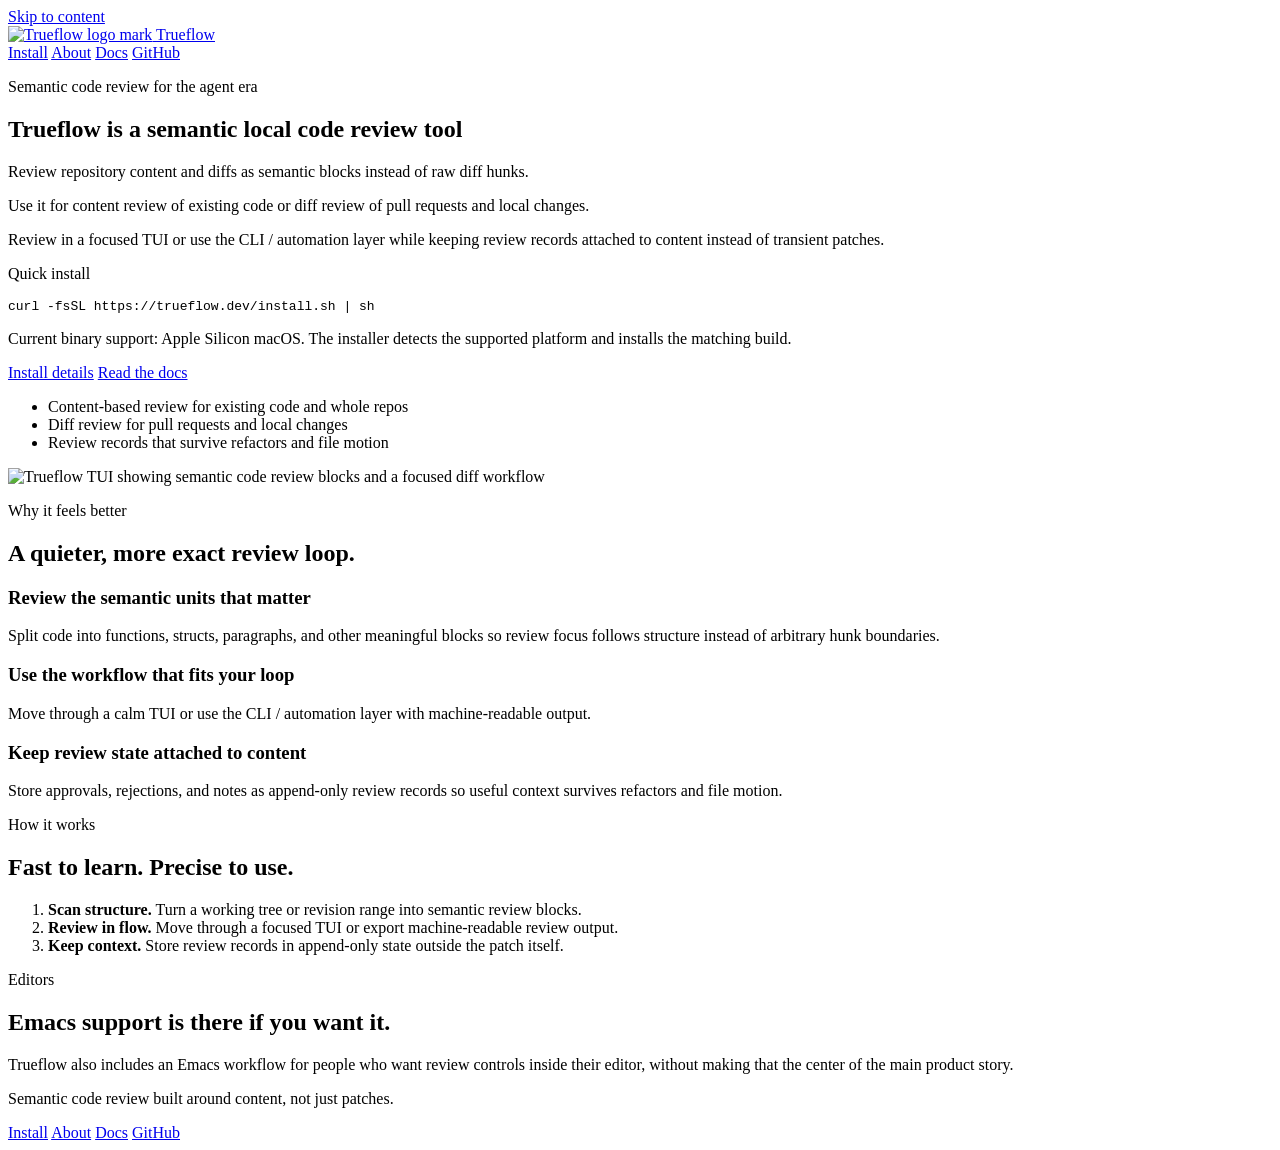
==== website/index.html @ d914e05b "Add OpenTofu website infra and deploy tooling" ====
<!doctype html>
<html lang="en">
  <head>
    <meta charset="utf-8">
    <meta name="viewport" content="width=device-width, initial-scale=1">
    <title>Trueflow — Semantic code review that keeps you in flow.</title>
    <meta
      name="description"
      content="Trueflow turns existing code, repositories, and diffs into semantic review blocks for content-based review and diff review with less hunk noise."
    >
    <link rel="preconnect" href="https://fonts.googleapis.com">
    <link rel="preconnect" href="https://fonts.gstatic.com" crossorigin>
    <link
      href="https://fonts.googleapis.com/css2?family=JetBrains+Mono:wght@400;500;600&family=Source+Serif+4:wght@400;600&family=Space+Grotesk:wght@400;500;600;700&display=swap"
      rel="stylesheet"
    >
    <link rel="stylesheet" href="/site.css">
  </head>
  <body>
    <a class="skip-link" href="#main">Skip to content</a>

    <header class="site-header">
      <div class="shell header-inner">
        <a class="brand" href="/" aria-label="Trueflow home">
          <img src="/assets/trueflow.jpg" alt="Trueflow logo mark">
          <span>Trueflow</span>
        </a>

        <nav class="site-nav" aria-label="Primary">
          <a href="/install/">Install</a>
          <a href="/about/">About</a>
          <a href="https://github.com/trueflow-dev/trueflow/blob/main/README.md">Docs</a>
          <a href="https://github.com/trueflow-dev/trueflow">GitHub</a>
        </nav>
      </div>
    </header>

    <main id="main">
      <section class="hero shell">
        <div class="hero-copy">
          <p class="eyebrow">Semantic code review for the agent era</p>
          <h1>Trueflow is a semantic local code review tool</h1>
          <p class="hero-body">
            Review repository content and diffs as semantic blocks instead of raw diff hunks.
          </p>
          <p class="hero-body subtle">Use it for content review of existing code or diff review of pull requests and local changes.</p>
          <p class="hero-body subtle">
            Review in a focused TUI or use the CLI / automation layer while
            keeping review records attached to content instead of transient
            patches.
          </p>

          <div class="install-card" aria-labelledby="quick-install-title">
            <p class="command-label" id="quick-install-title">Quick install</p>
            <pre class="command-line"><code>curl -fsSL https://trueflow.dev/install.sh | sh</code></pre>
            <p class="install-note">
              Current binary support: Apple Silicon macOS. The installer detects
              the supported platform and installs the matching build.
            </p>
          </div>

          <div class="hero-actions">
            <a class="button button-primary" href="/install/">Install details</a>
            <a class="button button-secondary" href="https://github.com/trueflow-dev/trueflow/blob/main/README.md">Read the docs</a>
          </div>

          <ul class="hero-notes" aria-label="Key product points">
            <li>Content-based review for existing code and whole repos</li>
            <li>Diff review for pull requests and local changes</li>
            <li>Review records that survive refactors and file motion</li>
          </ul>
        </div>

        <div class="hero-panel">
          <div class="hero-panel-bar" aria-hidden="true">
            <span></span>
            <span></span>
            <span></span>
          </div>
          <img
            src="/assets/tui.png"
            alt="Trueflow TUI showing semantic code review blocks and a focused diff workflow"
          >
        </div>
      </section>

      <section class="benefits shell" aria-labelledby="benefits-title">
        <div class="section-heading">
          <p class="eyebrow">Why it feels better</p>
          <h2 id="benefits-title">A quieter, more exact review loop.</h2>
        </div>

        <div class="benefit-grid">
          <article class="benefit-card">
            <h3>Review the semantic units that matter</h3>
            <p>
              Split code into functions, structs, paragraphs, and other meaningful
              blocks so review focus follows structure instead of arbitrary hunk
              boundaries.
            </p>
          </article>

          <article class="benefit-card">
            <h3>Use the workflow that fits your loop</h3>
            <p>
              Move through a calm TUI or use the CLI / automation layer with
              machine-readable output.
            </p>
          </article>

          <article class="benefit-card">
            <h3>Keep review state attached to content</h3>
            <p>
              Store approvals, rejections, and notes as append-only review
              records so useful context survives refactors and file motion.
            </p>
          </article>
        </div>
      </section>

      <section class="how-it-works shell" aria-labelledby="how-it-works-title">
        <div class="section-heading compact">
          <p class="eyebrow">How it works</p>
          <h2 id="how-it-works-title">Fast to learn. Precise to use.</h2>
        </div>

        <ol class="steps">
          <li>
            <strong>Scan structure.</strong>
            Turn a working tree or revision range into semantic review blocks.
          </li>
          <li>
            <strong>Review in flow.</strong>
            Move through a focused TUI or export machine-readable review output.
          </li>
          <li>
            <strong>Keep context.</strong>
            Store review records in append-only state outside the patch itself.
          </li>
        </ol>
      </section>

      <section class="ecosystem-note shell narrow" aria-labelledby="emacs-title">
        <div class="integration-note">
          <p class="eyebrow">Editors</p>
          <h2 id="emacs-title">Emacs support is there if you want it.</h2>
          <p>
            Trueflow also includes an Emacs workflow for people who want review
            controls inside their editor, without making that the center of the
            main product story.
          </p>
        </div>
      </section>
    </main>

    <footer class="site-footer">
      <div class="shell footer-inner">
        <p>Semantic code review built around content, not just patches.</p>
        <div class="footer-links">
          <a href="/install/">Install</a>
          <a href="/about/">About</a>
          <a href="https://github.com/trueflow-dev/trueflow/blob/main/README.md">Docs</a>
          <a href="https://github.com/trueflow-dev/trueflow">GitHub</a>
        </div>
      </div>
    </footer>
  </body>
</html>
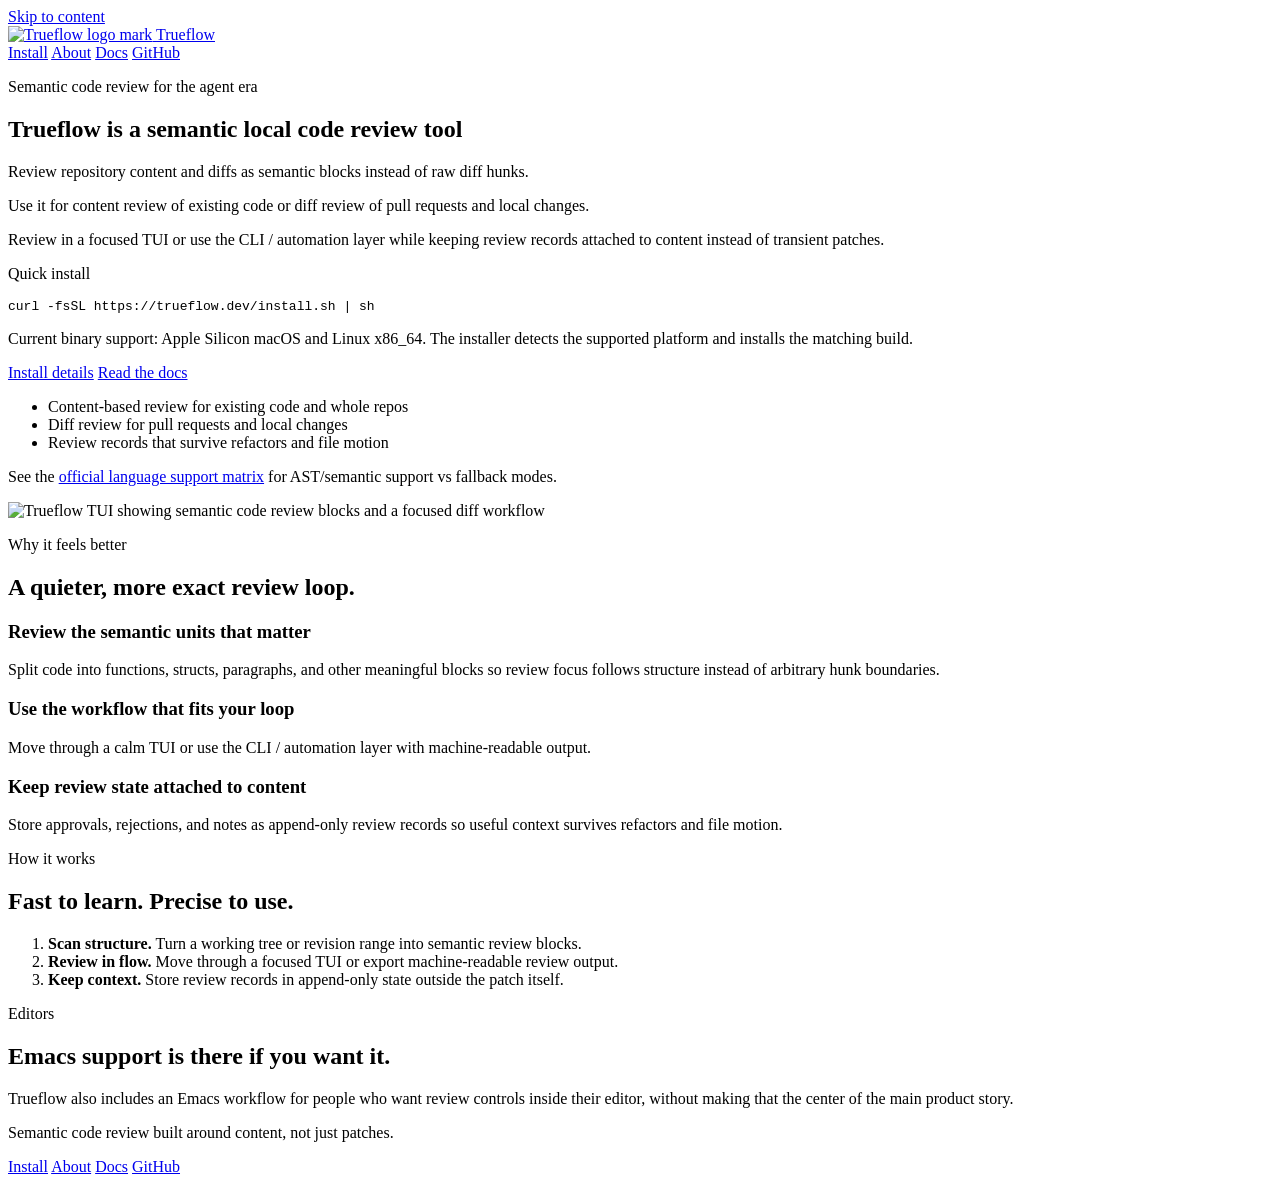
==== commit 9c404258: "Add official language support matrix" ====
--- a/website/index.html
+++ b/website/index.html
@@ -54,7 +54,7 @@
             <p class="command-label" id="quick-install-title">Quick install</p>
             <pre class="command-line"><code>curl -fsSL https://trueflow.dev/install.sh | sh</code></pre>
             <p class="install-note">
-              Current binary support: Apple Silicon macOS. The installer detects
+              Current binary support: Apple Silicon macOS and Linux x86_64. The installer detects
               the supported platform and installs the matching build.
             </p>
           </div>
@@ -69,6 +69,10 @@
             <li>Diff review for pull requests and local changes</li>
             <li>Review records that survive refactors and file motion</li>
           </ul>
+          <p class="install-note">
+            See the <a href="https://github.com/trueflow-dev/trueflow/blob/main/README.md#official-language-support">official language support matrix</a>
+            for AST/semantic support vs fallback modes.
+          </p>
         </div>
 
         <div class="hero-panel">
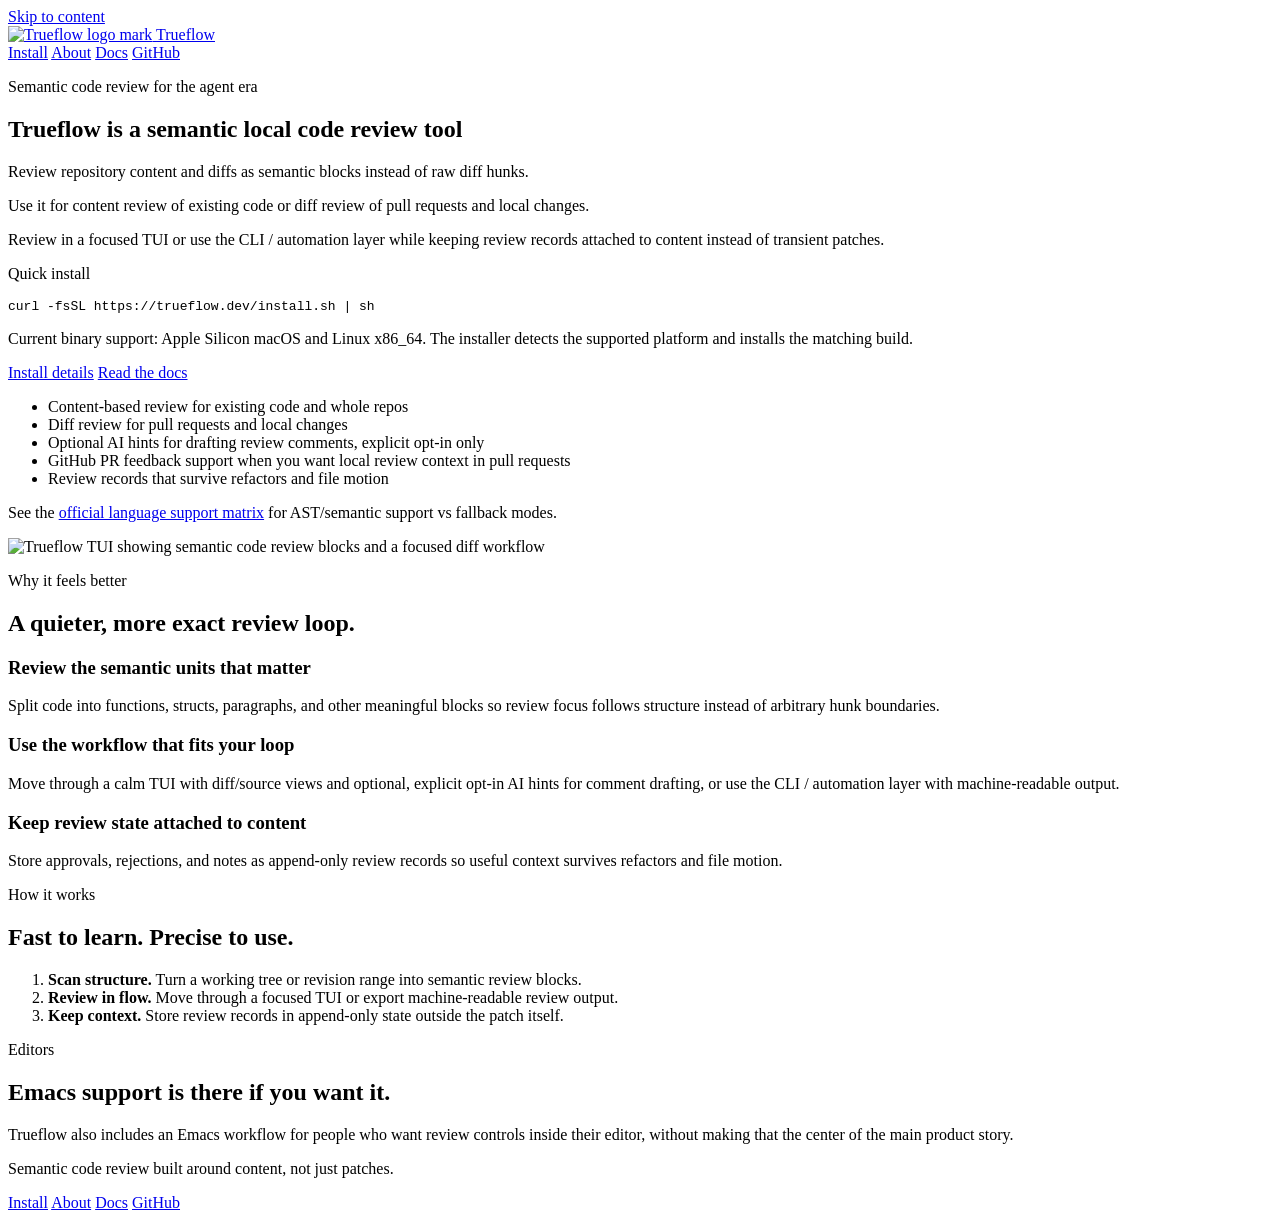
==== commit f84f2166: "Mention AI hints on website" ====
--- a/website/index.html
+++ b/website/index.html
@@ -67,6 +67,8 @@
           <ul class="hero-notes" aria-label="Key product points">
             <li>Content-based review for existing code and whole repos</li>
             <li>Diff review for pull requests and local changes</li>
+            <li>Optional AI hints for drafting review comments, explicit opt-in only</li>
+            <li>GitHub PR feedback support when you want local review context in pull requests</li>
             <li>Review records that survive refactors and file motion</li>
           </ul>
           <p class="install-note">
@@ -107,8 +109,9 @@
           <article class="benefit-card">
             <h3>Use the workflow that fits your loop</h3>
             <p>
-              Move through a calm TUI or use the CLI / automation layer with
-              machine-readable output.
+              Move through a calm TUI with diff/source views and optional,
+              explicit opt-in AI hints for comment drafting, or use the CLI /
+              automation layer with machine-readable output.
             </p>
           </article>
 
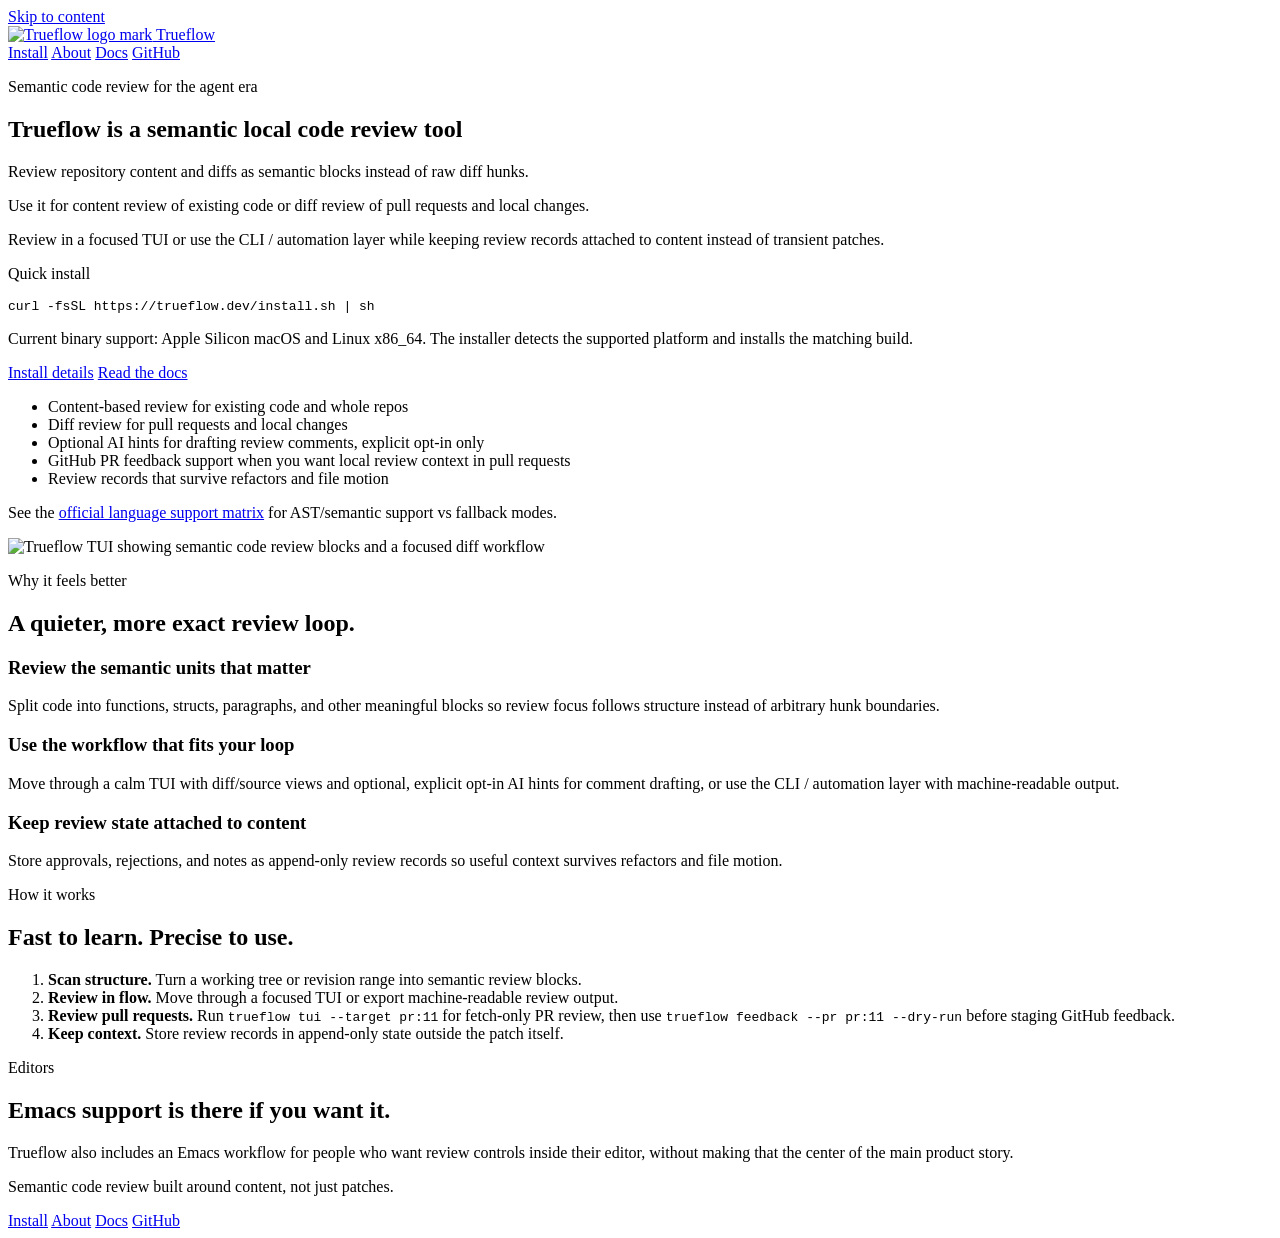
==== commit 00448975: "Harden PR feedback and simplify review records" ====
--- a/website/index.html
+++ b/website/index.html
@@ -141,6 +141,12 @@
             Move through a focused TUI or export machine-readable review output.
           </li>
           <li>
+            <strong>Review pull requests.</strong>
+            Run <code>trueflow tui --target pr:11</code> for fetch-only PR review,
+            then use <code>trueflow feedback --pr pr:11 --dry-run</code> before
+            staging GitHub feedback.
+          </li>
+          <li>
             <strong>Keep context.</strong>
             Store review records in append-only state outside the patch itself.
           </li>
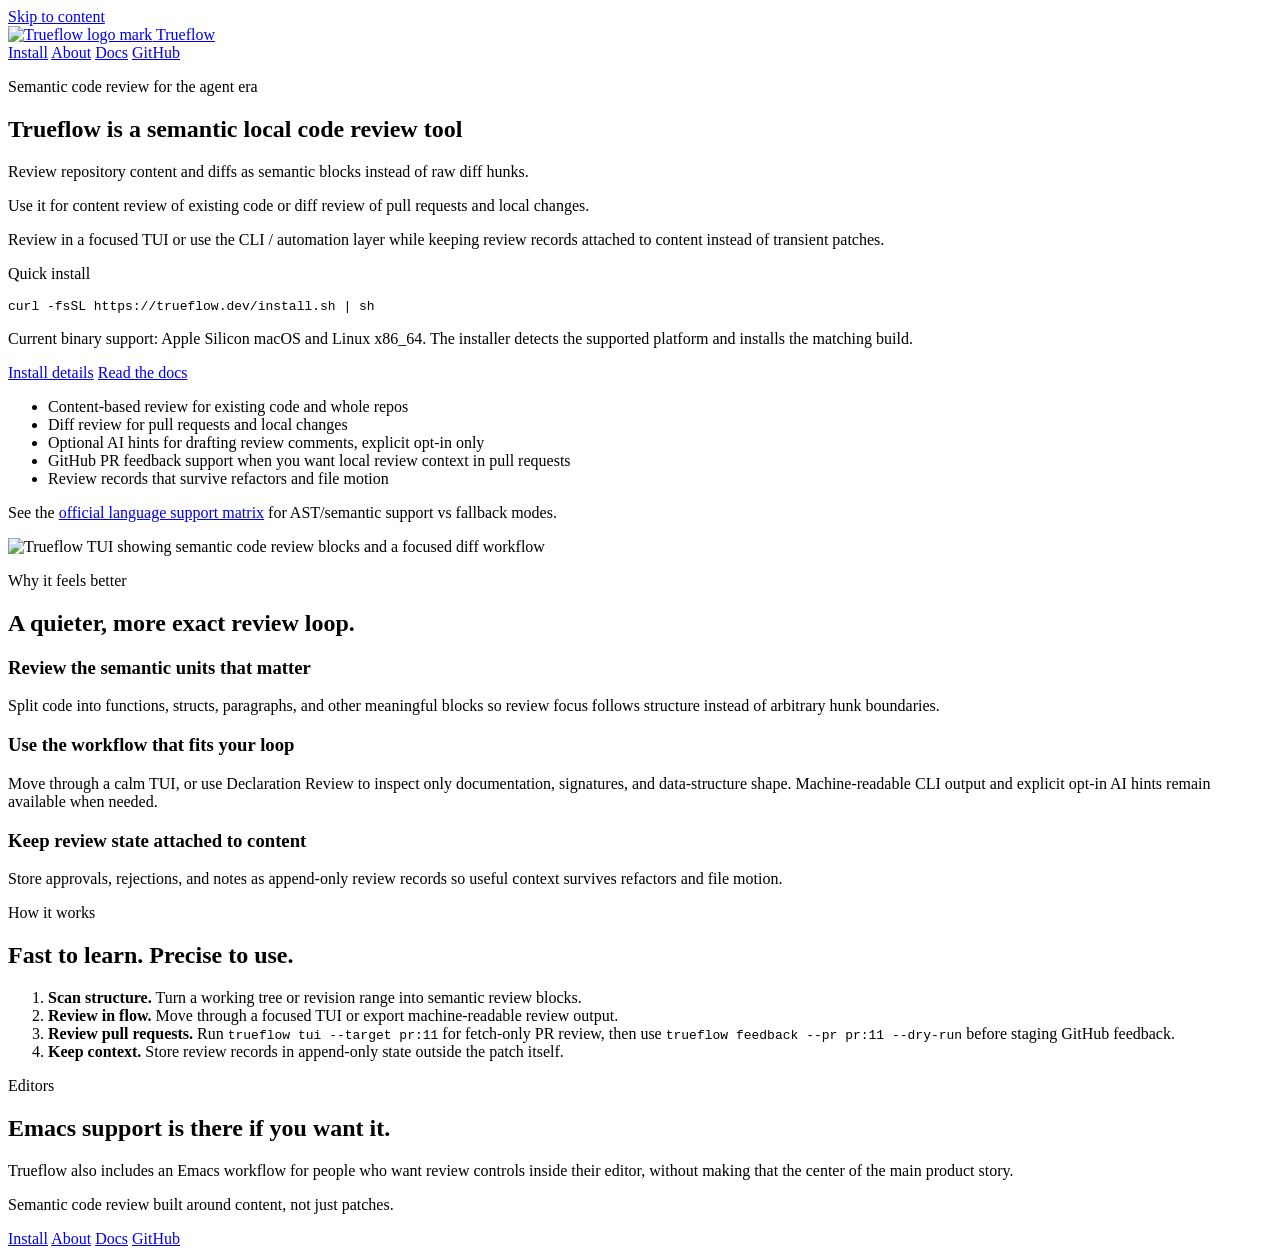
==== commit c962fd80: "Complete Declaration Review mode" ====
--- a/website/index.html
+++ b/website/index.html
@@ -109,9 +109,9 @@
           <article class="benefit-card">
             <h3>Use the workflow that fits your loop</h3>
             <p>
-              Move through a calm TUI with diff/source views and optional,
-              explicit opt-in AI hints for comment drafting, or use the CLI /
-              automation layer with machine-readable output.
+              Move through a calm TUI, or use Declaration Review to inspect only
+              documentation, signatures, and data-structure shape. Machine-readable
+              CLI output and explicit opt-in AI hints remain available when needed.
             </p>
           </article>
 
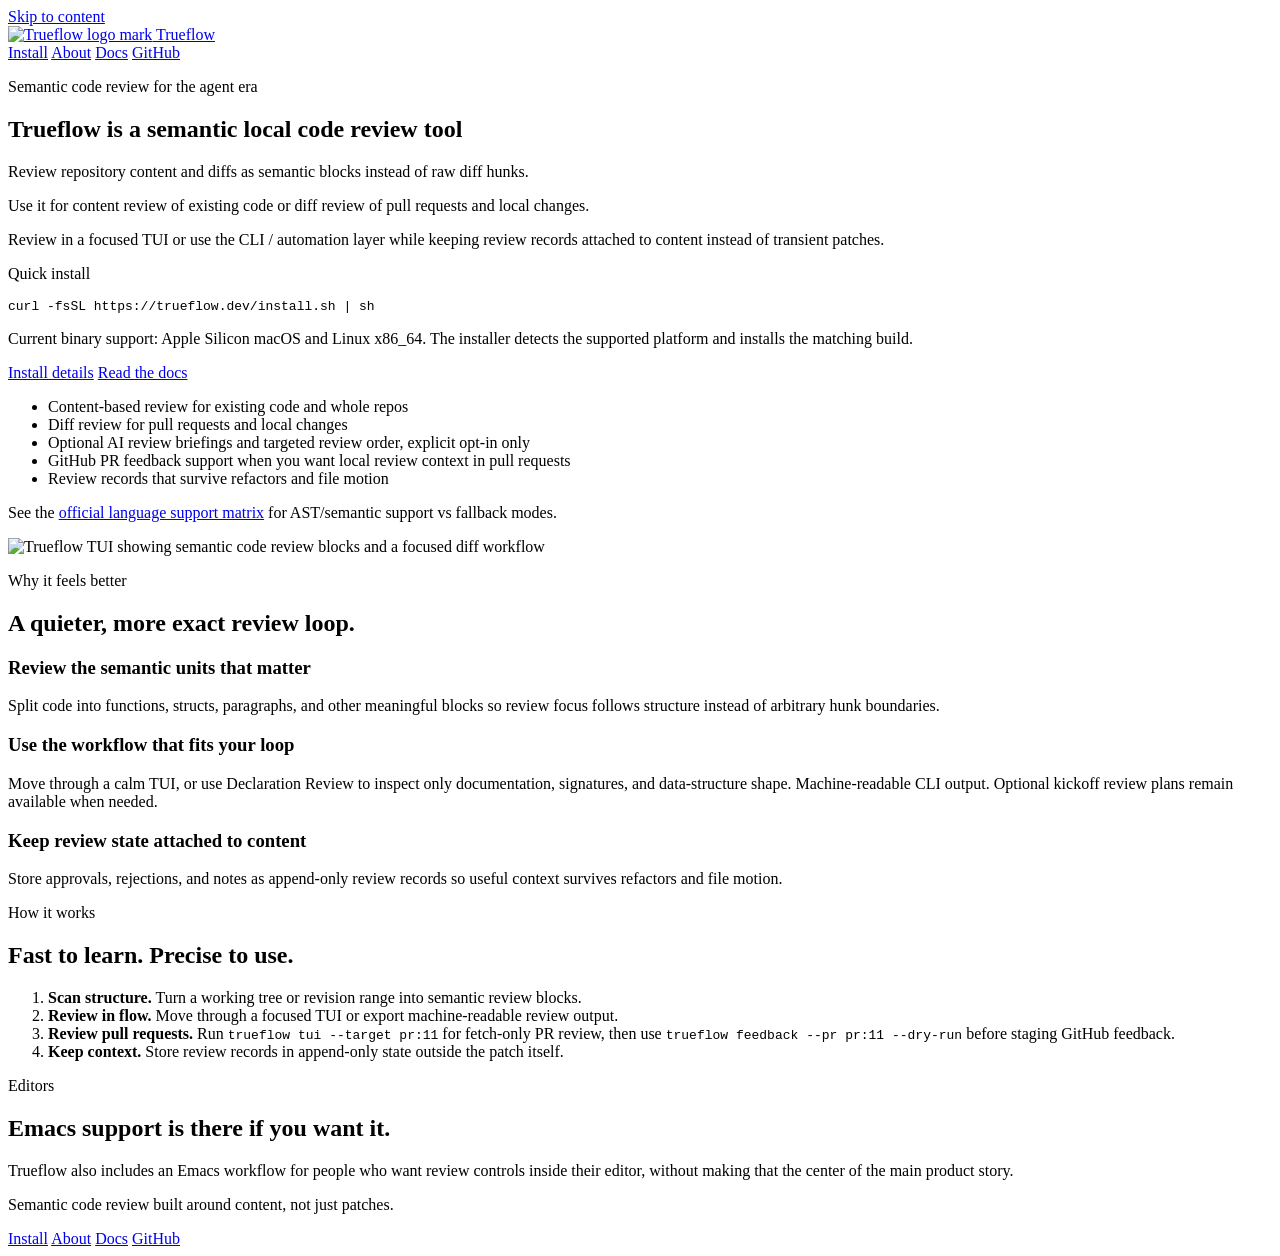
==== commit a4026de9: "docs: describe AI planning and declaration coverage" ====
--- a/website/index.html
+++ b/website/index.html
@@ -67,7 +67,7 @@
           <ul class="hero-notes" aria-label="Key product points">
             <li>Content-based review for existing code and whole repos</li>
             <li>Diff review for pull requests and local changes</li>
-            <li>Optional AI hints for drafting review comments, explicit opt-in only</li>
+            <li>Optional AI review briefings and targeted review order, explicit opt-in only</li>
             <li>GitHub PR feedback support when you want local review context in pull requests</li>
             <li>Review records that survive refactors and file motion</li>
           </ul>
@@ -111,7 +111,7 @@
             <p>
               Move through a calm TUI, or use Declaration Review to inspect only
               documentation, signatures, and data-structure shape. Machine-readable
-              CLI output and explicit opt-in AI hints remain available when needed.
+              CLI output. Optional kickoff review plans remain available when needed.
             </p>
           </article>
 
